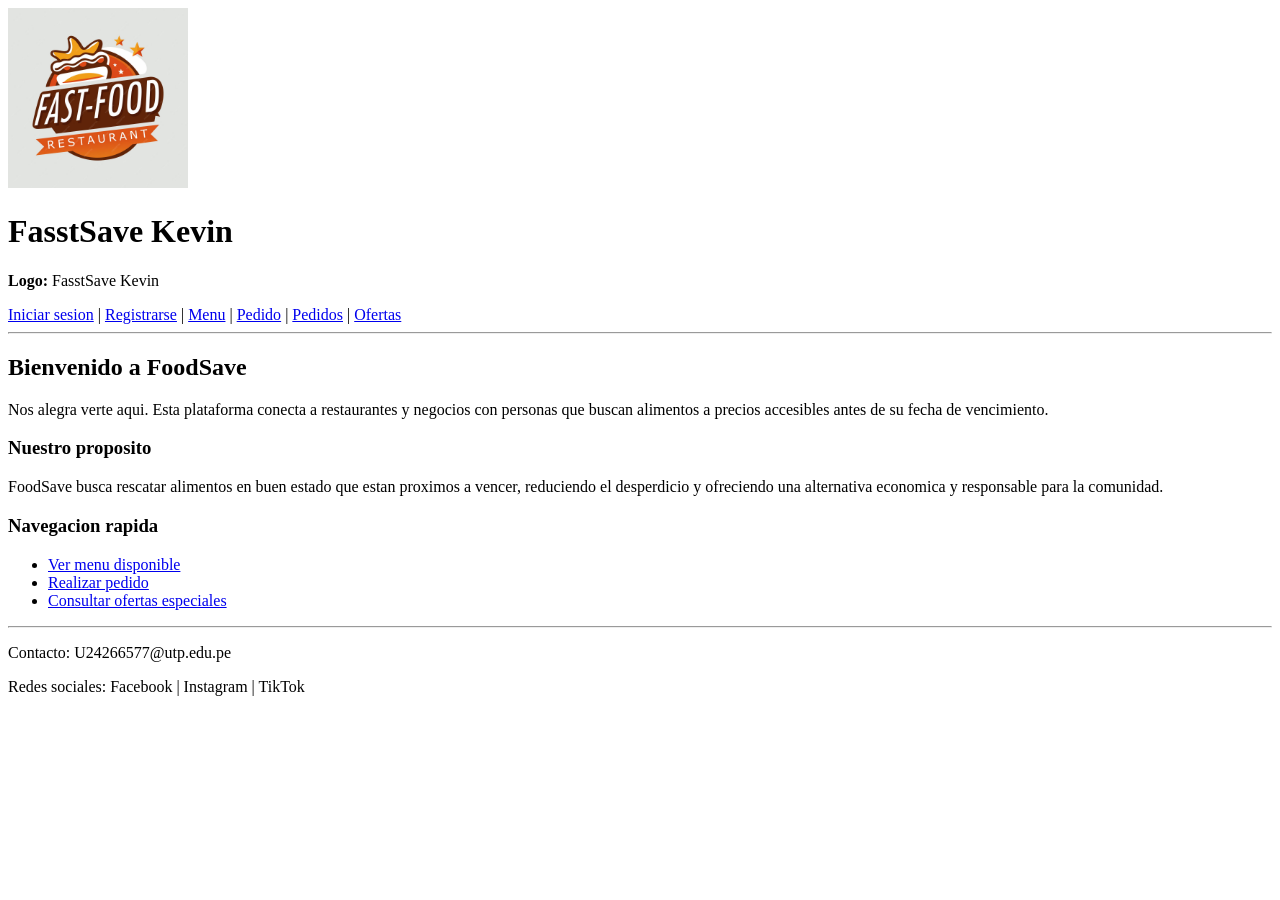
==== index.html @ 4fd83e37 "Subida de Avance de Proyecto Final 1" ====
<!DOCTYPE html>
<html lang="es">
<head>
  <meta charset="UTF-8">
  <meta name="viewport" content="width=device-width, initial-scale=1.0">
  <title>FoodSave - Inicio</title>
</head>
<body>
  <header>
    <img src="image.png" alt="Logo FasstSave Kevin" width="180">
    <h1>FasstSave Kevin</h1>
    <p><strong>Logo:</strong> FasstSave Kevin</p>
    <nav>
      <a href="login.html">Iniciar sesion</a> |
      <a href="registrar.html">Registrarse</a> |
      <a href="menu.html">Menu</a> |
      <a href="form_pedido.html">Pedido</a> |
      <a href="pedidos.html">Pedidos</a> |
      <a href="ofertas.html">Ofertas</a>
    </nav>
    <hr>
  </header>

  <main>
    <h2>Bienvenido a FoodSave</h2>
    <p>Nos alegra verte aqui. Esta plataforma conecta a restaurantes y negocios con personas que buscan alimentos a precios accesibles antes de su fecha de vencimiento.</p>

    <h3>Nuestro proposito</h3>
    <p>FoodSave busca rescatar alimentos en buen estado que estan proximos a vencer, reduciendo el desperdicio y ofreciendo una alternativa economica y responsable para la comunidad.</p>

    <h3>Navegacion rapida</h3>
    <ul>
      <li><a href="menu.html">Ver menu disponible</a></li>
      <li><a href="form_pedido.html">Realizar pedido</a></li>
      <li><a href="ofertas.html">Consultar ofertas especiales</a></li>
    </ul>
  </main>

  <footer>
    <hr>
    <p>Contacto: U24266577@utp.edu.pe</p>
    <p>Redes sociales: Facebook | Instagram | TikTok</p>
  </footer>
</body>
</html>
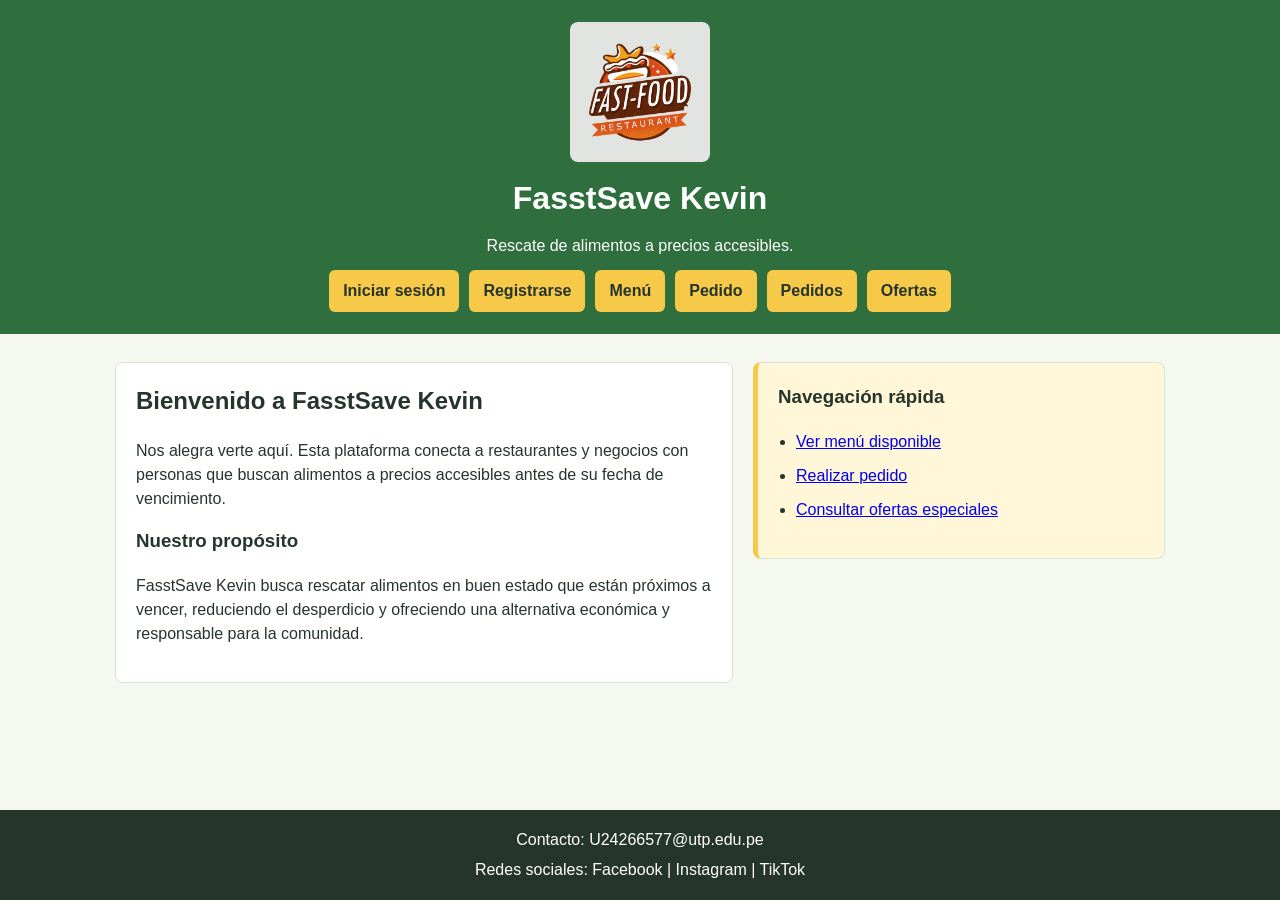
==== commit ce4ead51: "Add files via upload" ====
--- a/index.html
+++ b/index.html
@@ -3,41 +3,44 @@
 <head>
   <meta charset="UTF-8">
   <meta name="viewport" content="width=device-width, initial-scale=1.0">
-  <title>FoodSave - Inicio</title>
+  <title>FasstSave Kevin - Inicio</title>
+  <link rel="stylesheet" href="styles.css">
 </head>
 <body>
   <header>
-    <img src="image.png" alt="Logo FasstSave Kevin" width="180">
+    <img src="image.png" alt="Logo FasstSave Kevin">
     <h1>FasstSave Kevin</h1>
-    <p><strong>Logo:</strong> FasstSave Kevin</p>
+    <p>Rescate de alimentos a precios accesibles.</p>
     <nav>
-      <a href="login.html">Iniciar sesion</a> |
-      <a href="registrar.html">Registrarse</a> |
-      <a href="menu.html">Menu</a> |
-      <a href="form_pedido.html">Pedido</a> |
-      <a href="pedidos.html">Pedidos</a> |
+      <a href="login.html">Iniciar sesión</a>
+      <a href="registrar.html">Registrarse</a>
+      <a href="menu.html">Menú</a>
+      <a href="form_pedido.html">Pedido</a>
+      <a href="pedidos.html">Pedidos</a>
       <a href="ofertas.html">Ofertas</a>
     </nav>
-    <hr>
   </header>
 
-  <main>
-    <h2>Bienvenido a FoodSave</h2>
-    <p>Nos alegra verte aqui. Esta plataforma conecta a restaurantes y negocios con personas que buscan alimentos a precios accesibles antes de su fecha de vencimiento.</p>
+  <main class="grid-dos">
+    <div class="tarjeta">
+      <h2>Bienvenido a FasstSave Kevin</h2>
+      <p>Nos alegra verte aquí. Esta plataforma conecta a restaurantes y negocios con personas que buscan alimentos a precios accesibles antes de su fecha de vencimiento.</p>
 
-    <h3>Nuestro proposito</h3>
-    <p>FoodSave busca rescatar alimentos en buen estado que estan proximos a vencer, reduciendo el desperdicio y ofreciendo una alternativa economica y responsable para la comunidad.</p>
+      <h3>Nuestro propósito</h3>
+      <p>FasstSave Kevin busca rescatar alimentos en buen estado que están próximos a vencer, reduciendo el desperdicio y ofreciendo una alternativa económica y responsable para la comunidad.</p>
+    </div>
 
-    <h3>Navegacion rapida</h3>
-    <ul>
-      <li><a href="menu.html">Ver menu disponible</a></li>
-      <li><a href="form_pedido.html">Realizar pedido</a></li>
-      <li><a href="ofertas.html">Consultar ofertas especiales</a></li>
-    </ul>
+    <div class="tarjeta nota">
+      <h3>Navegación rápida</h3>
+      <ul class="lista-rapida">
+        <li><a href="menu.html">Ver menú disponible</a></li>
+        <li><a href="form_pedido.html">Realizar pedido</a></li>
+        <li><a href="ofertas.html">Consultar ofertas especiales</a></li>
+      </ul>
+    </div>
   </main>
 
   <footer>
-    <hr>
     <p>Contacto: U24266577@utp.edu.pe</p>
     <p>Redes sociales: Facebook | Instagram | TikTok</p>
   </footer>
--- a/styles.css
+++ b/styles.css
@@ -0,0 +1,245 @@
+body {
+  margin: 0;
+  font-family: Arial, Helvetica, sans-serif;
+  background: #f4f8f1;
+  color: #26352b;
+  line-height: 1.5;
+  min-height: 100vh;
+  display: grid;
+  grid-template-areas:
+    "header"
+    "content"
+    "footer";
+  grid-template-rows: auto 1fr auto;
+}
+
+
+
+
+header {
+  grid-area: header;
+  display: flex;
+  flex-direction: column;
+  align-items: center;
+  gap: 12px;
+  padding: 22px 16px;
+  background: #2f6f3e;
+  color: white;
+  text-align: center;
+}
+
+h1,
+h2,
+h3,
+p {
+  margin-top: 0;
+}
+
+header h1 {
+  margin-bottom: 0;
+  font-size: 2rem;
+}
+
+header p,
+header h2 {
+  margin-bottom: 0;
+}
+
+header img {
+  width: 140px;
+  border-radius: 8px;
+}
+
+nav {
+  display: flex;
+  flex-wrap: wrap;
+  justify-content: center;
+  gap: 10px;
+}
+
+
+
+
+nav a,
+.boton,
+button {
+  display: inline-block;
+  padding: 9px 14px;
+  border-radius: 6px;
+  background: #f7c948;
+  color: #26352b;
+  text-decoration: none;
+  font-weight: bold;
+  border: none;
+  cursor: pointer;
+  transition: background 0.3s ease, transform 0.3s ease;
+}
+
+nav a:hover,
+.boton:hover,
+button:hover {
+  background: #ffe08a;
+  transform: translateY(-2px);
+}
+
+main {
+  grid-area: content;
+  width: 92%;
+  max-width: 1050px;
+  margin: 28px auto;
+  display: grid;
+  gap: 20px;
+  animation: aparecer 0.8s ease;
+}
+
+.grid-dos {
+  grid-template-columns: 1.2fr 0.8fr;
+  align-items: start;
+}
+
+.tarjeta {
+  background: white;
+  border: 1px solid #d8e5d4;
+  border-radius: 8px;
+  padding: 20px;
+  transition: transform 0.3s ease;
+}
+
+.tarjeta:hover {
+  transform: translateY(-3px);
+}
+
+.lista-rapida {
+  display: grid;
+  gap: 10px;
+  padding-left: 18px;
+}
+
+
+
+
+
+.tabla-contenedor {
+  width: 100%;
+}
+
+table {
+  width: 100%;
+  border-collapse: collapse;
+  background: white;
+}
+
+th,
+td {
+  padding: 12px;
+  border: 1px solid #c9d9c2;
+  text-align: left;
+}
+
+th {
+  background: #2f6f3e;
+  color: white;
+}
+
+tr {
+  transition: background 0.3s ease;
+}
+
+tr:hover {
+  background: #eef7ea;
+}
+
+form {
+  display: grid;
+  gap: 14px;
+}
+
+label {
+  font-weight: bold;
+}
+
+input,
+select {
+  width: 96%;
+  padding: 10px;
+  border: 1px solid #b8cbb2;
+  border-radius: 6px;
+  font-size: 1rem;
+}
+
+input:focus,
+select:focus {
+  background: #f4f8f1;
+}
+
+.acciones {
+  display: flex;
+  flex-wrap: wrap;
+  gap: 10px;
+  align-items: center;
+}
+
+.nota {
+  background: #fff7d7;
+  border-left: 5px solid #f7c948;
+}
+
+
+
+
+
+
+footer {
+  grid-area: footer;
+  display: grid;
+  gap: 6px;
+  padding: 18px;
+  background: #26352b;
+  color: white;
+  text-align: center;
+}
+
+footer p {
+  margin: 0;
+}
+
+footer a {
+  color: #f7c948;
+}
+
+@keyframes aparecer {
+  from {
+    opacity: 0;
+    transform: translateY(12px);
+  }
+
+  to {
+    opacity: 1;
+    transform: translateY(0);
+  }
+}
+
+@media (max-width: 700px) {
+  header h1 {
+    font-size: 1.6rem;
+  }
+
+  .grid-dos {
+    grid-template-columns: 1fr;
+  }
+
+  nav {
+    flex-direction: column;
+    width: 100%;
+  }
+
+  nav a {
+    width: 100%;
+  }
+
+  th,
+  td {
+    padding: 10px;
+    font-size: 0.92rem;
+  }
+}
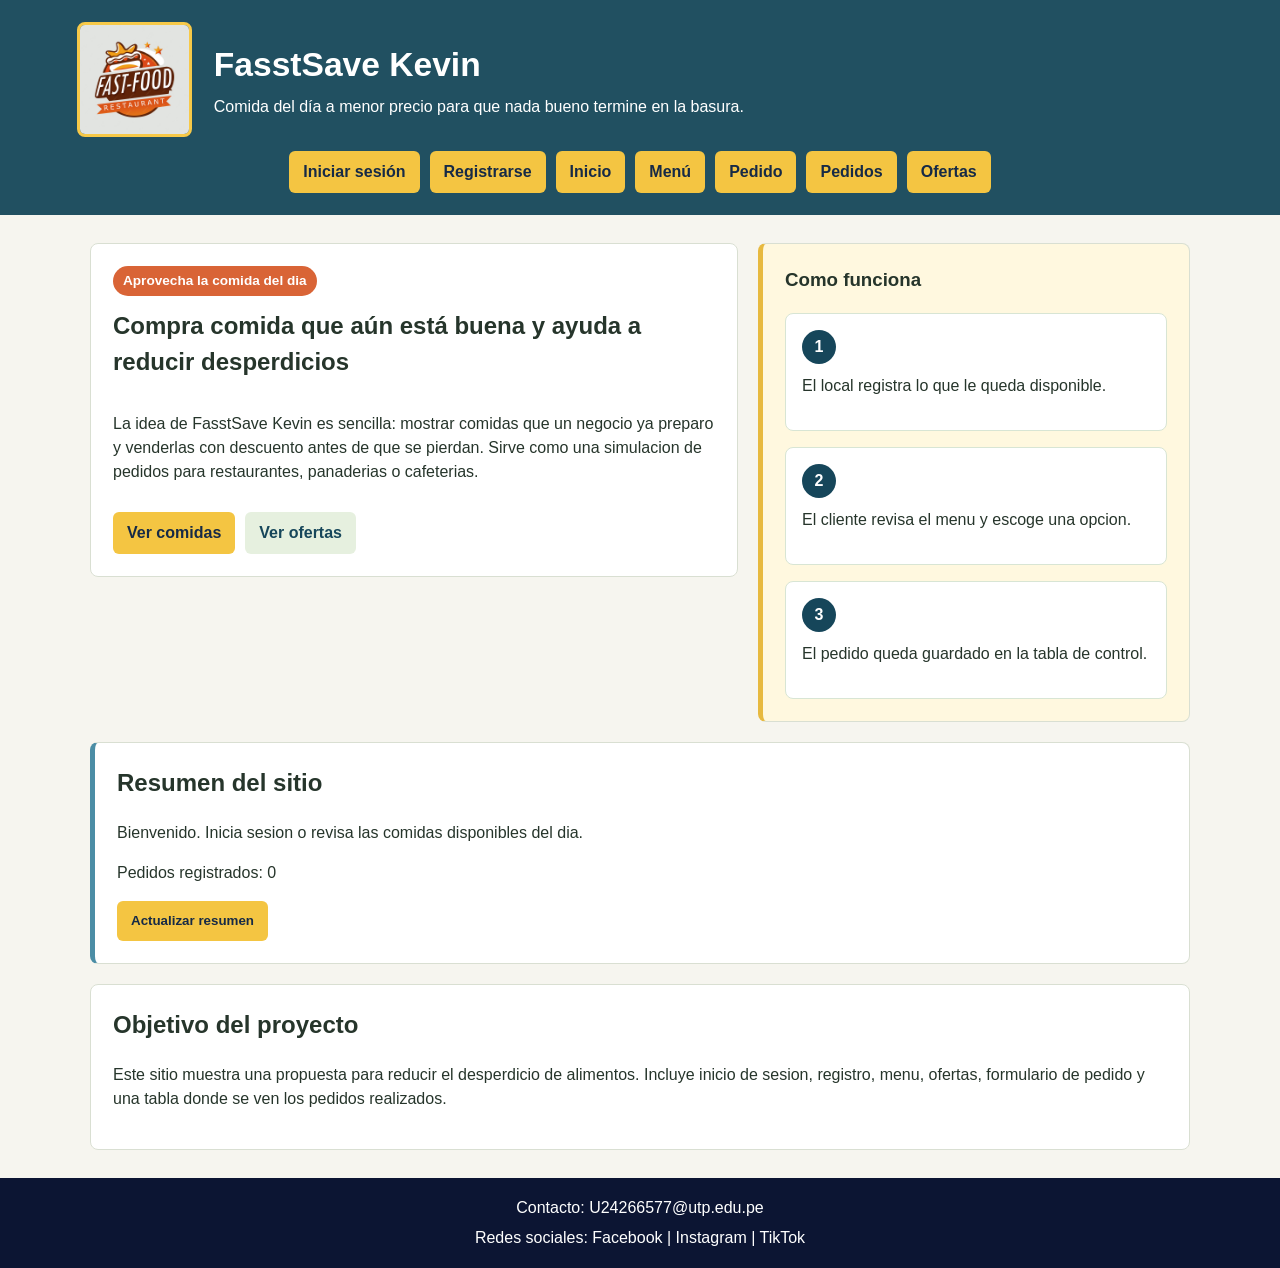
==== commit 5bddf849: "Avance de proyecto 3" ====
--- a/index.html
+++ b/index.html
@@ -1,4 +1,4 @@
-<!DOCTYPE html>
+﻿<!DOCTYPE html>
 <html lang="es">
 <head>
   <meta charset="UTF-8">
@@ -9,11 +9,14 @@
 <body>
   <header>
     <img src="image.png" alt="Logo FasstSave Kevin">
-    <h1>FasstSave Kevin</h1>
-    <p>Rescate de alimentos a precios accesibles.</p>
+    <div class="encabezado-texto">
+      <h1>FasstSave Kevin</h1>
+      <p>Comida del día a menor precio para que nada bueno termine en la basura.</p>
+    </div>
     <nav>
       <a href="login.html">Iniciar sesión</a>
       <a href="registrar.html">Registrarse</a>
+      <a href="index.html">Inicio</a>
       <a href="menu.html">Menú</a>
       <a href="form_pedido.html">Pedido</a>
       <a href="pedidos.html">Pedidos</a>
@@ -21,28 +24,55 @@
     </nav>
   </header>
 
-  <main class="grid-dos">
-    <div class="tarjeta">
-      <h2>Bienvenido a FasstSave Kevin</h2>
-      <p>Nos alegra verte aquí. Esta plataforma conecta a restaurantes y negocios con personas que buscan alimentos a precios accesibles antes de su fecha de vencimiento.</p>
+  <main class="pagina-inicio grid-dos">
+    <section class="tarjeta tarjeta-principal">
+      <span class="etiqueta">Aprovecha la comida del dia</span>
+      <h2>Compra comida que aún está buena y ayuda a reducir desperdicios</h2>
+      <p>La idea de FasstSave Kevin es sencilla: mostrar comidas que un negocio ya preparo y venderlas con descuento antes de que se pierdan. Sirve como una simulacion de pedidos para restaurantes, panaderias o cafeterias.</p>
+      <div class="acciones">
+        <a class="boton" href="menu.html">Ver comidas</a>
+        <a class="boton secundario" href="ofertas.html">Ver ofertas</a>
+      </div>
+    </section>
 
-      <h3>Nuestro propósito</h3>
-      <p>FasstSave Kevin busca rescatar alimentos en buen estado que están próximos a vencer, reduciendo el desperdicio y ofreciendo una alternativa económica y responsable para la comunidad.</p>
-    </div>
+    <section class="tarjeta nota">
+      <h3>Como funciona</h3>
+      <div class="pasos">
+        <article>
+          <strong>1</strong>
+          <p>El local registra lo que le queda disponible.</p>
+        </article>
+        <article>
+          <strong>2</strong>
+          <p>El cliente revisa el menu y escoge una opcion.</p>
+        </article>
+        <article>
+          <strong>3</strong>
+          <p>El pedido queda guardado en la tabla de control.</p>
+        </article>
+      </div>
+    </section>
 
-    <div class="tarjeta nota">
-      <h3>Navegación rápida</h3>
-      <ul class="lista-rapida">
-        <li><a href="menu.html">Ver menú disponible</a></li>
-        <li><a href="form_pedido.html">Realizar pedido</a></li>
-        <li><a href="ofertas.html">Consultar ofertas especiales</a></li>
-      </ul>
-    </div>
+    <section class="tarjeta panel-js ancho-completo">
+      <h2>Resumen del sitio</h2>
+      <p id="saludo-usuario">El usuario puede revisar comidas, completar un pedido simulado y consultar la tabla de pedidos realizados.</p>
+      <p id="contador-rescate">La propuesta se enfoca en aprovechar alimentos disponibles antes de que se desperdicien.</p>
+      <button id="actualizar-resumen" type="button">Actualizar resumen</button>
+    </section>
+
+    <section class="tarjeta ancho-completo">
+      <h2>Objetivo del proyecto</h2>
+      <p>Este sitio muestra una propuesta para reducir el desperdicio de alimentos. Incluye inicio de sesion, registro, menu, ofertas, formulario de pedido y una tabla donde se ven los pedidos realizados.</p>
+    </section>
   </main>
 
   <footer>
     <p>Contacto: U24266577@utp.edu.pe</p>
     <p>Redes sociales: Facebook | Instagram | TikTok</p>
   </footer>
+  <script src="app.js"></script>
 </body>
 </html>
+
+
+
--- a/styles.css
+++ b/styles.css
@@ -1,7 +1,16 @@
+﻿/* Estilos generales de mi pagina */
+* {
+  box-sizing: border-box;
+}
+
+@view-transition {
+  navigation: auto;
+}
+
 body {
   margin: 0;
   font-family: Arial, Helvetica, sans-serif;
-  background: #f4f8f1;
+  background: #f6f5ef;
   color: #26352b;
   line-height: 1.5;
   min-height: 100vh;
@@ -11,21 +20,7 @@
     "content"
     "footer";
   grid-template-rows: auto 1fr auto;
-}
-
-
-
-
-header {
-  grid-area: header;
-  display: flex;
-  flex-direction: column;
-  align-items: center;
-  gap: 12px;
-  padding: 22px 16px;
-  background: #2f6f3e;
-  color: white;
-  text-align: center;
+  animation: desvanecer-pagina 0.45s ease both;
 }
 
 h1,
@@ -35,96 +30,352 @@
   margin-top: 0;
 }
 
+main {
+  grid-area: content;
+  width: 92%;
+  max-width: 1100px;
+  margin: 28px auto;
+  display: grid;
+  gap: 20px;
+  animation: entrada-suave 0.5s ease both;
+}
+
+/* Encabezado y menu de navegacion */
+header {
+  grid-area: header;
+  display: grid;
+  grid-template-columns: auto 1fr;
+  gap: 14px 22px;
+  align-items: center;
+  padding: 22px 6%;
+  background: #215061;
+  color: white;
+}
+
+header img {
+  width: 115px;
+  border: 3px solid #f7c948;
+  border-radius: 8px;
+  background: white;
+}
+
 header h1 {
   margin-bottom: 0;
-  font-size: 2rem;
-}
-
-header p,
-header h2 {
+  font-size: 2.1rem;
+}
+
+header p {
   margin-bottom: 0;
 }
 
-header img {
-  width: 140px;
-  border-radius: 8px;
+.encabezado-texto {
+  display: grid;
+  gap: 4px;
 }
 
 nav {
+  grid-column: 1 / -1;
   display: flex;
   flex-wrap: wrap;
   justify-content: center;
   gap: 10px;
 }
 
-
-
-
+.menu-toggle {
+  display: none;
+  justify-self: end;
+  min-width: 44px;
+  font-size: 1.2rem;
+}
+
+/* Botones */
 nav a,
 .boton,
 button {
-  display: inline-block;
+  display: inline-flex;
+  align-items: center;
+  justify-content: center;
+  min-height: 40px;
   padding: 9px 14px;
+  border: none;
   border-radius: 6px;
-  background: #f7c948;
-  color: #26352b;
+  background: #f4c542;
+  color: #162a46;
+  font-weight: bold;
   text-decoration: none;
-  font-weight: bold;
-  border: none;
   cursor: pointer;
-  transition: background 0.3s ease, transform 0.3s ease;
+  animation: flotar-boton 2.8s ease-in-out infinite;
+  transition: background 0.2s ease, transform 0.2s ease, box-shadow 0.2s ease, opacity 0.2s ease;
 }
 
 nav a:hover,
 .boton:hover,
 button:hover {
   background: #ffe08a;
-  transform: translateY(-2px);
-}
-
-main {
-  grid-area: content;
-  width: 92%;
-  max-width: 1050px;
-  margin: 28px auto;
-  display: grid;
-  gap: 20px;
-  animation: aparecer 0.8s ease;
-}
-
+  opacity: 0.94;
+  transform: translateY(-3px);
+  box-shadow: 0 0 12px rgba(244, 197, 66, 0.65), 0 6px 14px rgba(12, 21, 51, 0.16);
+}
+
+.boton.secundario {
+  background: #e6f0df;
+  color: #16465a;
+}
+
+/* todo lo que se vuelve a utilizar para todas las paginas */
 .grid-dos {
   grid-template-columns: 1.2fr 0.8fr;
   align-items: start;
 }
 
+.pagina-form {
+  grid-template-columns: minmax(280px, 1fr) minmax(240px, 0.7fr);
+}
+
+.ancho-completo {
+  grid-column: 1 / -1;
+}
+
 .tarjeta {
+  padding: 22px;
+  border: 1px solid #d9dfd2;
+  border-radius: 8px;
   background: white;
+  transition: opacity 0.2s ease, transform 0.2s ease, border-color 0.2s ease, box-shadow 0.2s ease;
+}
+
+.tarjeta:hover,
+.producto:hover,
+.oferta:hover {
+  opacity: 0.97;
+  transform: translateY(-5px);
+  border-color: #c4d0bc;
+  box-shadow: 0 6px 16px rgba(38, 53, 43, 0.08);
+}
+
+.nota {
+  border-left: 5px solid #e7b93f;
+  background: #fff8df;
+}
+
+.mensaje {
+  margin: 8px 0 0;
+  padding: 10px;
+  border-radius: 6px;
+  background: #eef7ea;
+  color: #26352b;
+  font-weight: bold;
+}
+
+.mensaje.error {
+  background: #ffe1df;
+  color: #9c1c12;
+}
+
+.mensaje.exito {
+  background: #d8f3dc;
+  color: #1b6b34;
+}
+
+.campo-error {
+  border-color: #d64232;
+  background: #fff5f4;
+}
+
+.acciones {
+  display: flex;
+  flex-wrap: wrap;
+  gap: 10px;
+  align-items: center;
+}
+
+.etiqueta,
+.descuento,
+.estado {
+  display: inline-flex;
+  width: fit-content;
+  padding: 5px 10px;
+  border-radius: 999px;
+  font-size: 0.85rem;
+  font-weight: bold;
+}
+
+.etiqueta,
+.descuento {
+  background: #d96436;
+  color: white;
+}
+
+.precio {
+  display: flex;
+  flex-wrap: wrap;
+  gap: 10px;
+  align-items: center;
+}
+
+.precio strong {
+  color: #e9551c;
+  font-size: 1.25rem;
+}
+
+/* Inicio */
+.pagina-inicio .tarjeta-principal {
+  display: grid;
+  gap: 12px;
+  min-height: 270px;
+  align-content: center;
+  animation: levantar 0.55s ease both;
+}
+
+.pagina-inicio .panel-js {
+  border-left: 5px solid #4b8da5;
+}
+
+.pasos {
+  display: grid;
+  gap: 16px;
+}
+
+.pasos article {
+  display: grid;
+  gap: 10px;
+  padding: 16px;
   border: 1px solid #d8e5d4;
   border-radius: 8px;
-  padding: 20px;
-  transition: transform 0.3s ease;
-}
-
-.tarjeta:hover {
-  transform: translateY(-3px);
-}
-
-.lista-rapida {
+  background: white;
+  transition: opacity 0.2s ease, transform 0.2s ease, border-color 0.2s ease, box-shadow 0.2s ease;
+}
+
+.pasos strong {
+  display: grid;
+  place-items: center;
+  width: 34px;
+  height: 34px;
+  border-radius: 50%;
+  background: #16465a;
+  color: white;
+}
+
+/* Logear */
+.pagina-login .tarjeta {
+  animation: levantar 0.55s ease both;
+}
+
+/* Registrar  */
+.pagina-registro .tarjeta {
+  animation: levantar 0.55s ease both;
+}
+
+/*  Menu de Comidas */
+.pagina-menu {
+  grid-template-columns: 1fr;
+}
+
+.pagina-menu .producto {
+  animation: entrada-suave 0.55s ease both;
+}
+
+.pagina-menu .producto:nth-child(2) {
+  animation-delay: 0.08s;
+}
+
+.pagina-menu .producto:nth-child(3) {
+  animation-delay: 0.16s;
+}
+
+.pagina-menu .producto:nth-child(4) {
+  animation-delay: 0.24s;
+}
+
+.menu-grid {
+  display: grid;
+  gap: 16px;
+  grid-template-columns: repeat(4, minmax(0, 1fr));
+}
+
+.producto {
+  display: grid;
+  gap: 10px;
+  padding: 16px;
+  border: 1px solid #d8e5d4;
+  border-radius: 8px;
+  background: white;
+  transition: opacity 0.2s ease, transform 0.2s ease, border-color 0.2s ease, box-shadow 0.2s ease;
+}
+
+.imagen-producto {
+  width: 100%;
+  height: 150px;
+  object-fit: cover;
+  border: 1px solid #d8e5d4;
+  border-radius: 8px;
+}
+
+.imagen-producto:hover {
+  opacity: 0.92;
+  box-shadow: 0 4px 12px rgba(33, 80, 97, 0.14);
+}
+
+/* Formulario de Pedido */
+.pagina-pedido .tarjeta {
+  animation: levantar 0.55s ease both;
+}
+
+form {
+  display: grid;
+  gap: 14px;
+}
+
+form div {
+  display: grid;
+  gap: 6px;
+}
+
+label {
+  font-weight: bold;
+}
+
+input,
+select {
+  width: 100%;
+  padding: 10px;
+  border: 1px solid #b8cbb2;
+  border-radius: 6px;
+  font-size: 1rem;
+  transition: border-color 0.3s ease, box-shadow 0.3s ease, background 0.3s ease;
+}
+
+input:focus,
+select:focus {
+  outline: none;
+  background: #f4f8f1;
+  border-color: #f7c948;
+  box-shadow: 0 0 0 3px rgba(247, 201, 72, 0.25);
+}
+
+.resumen-pedido ul {
   display: grid;
   gap: 10px;
   padding-left: 18px;
 }
 
-
-
-
+/* Tabla de Pedidos */
+.pagina-tabla {
+  grid-template-columns: 1fr;
+}
+
+.pagina-tabla table {
+  animation: entrada-suave 0.55s ease both;
+}
 
 .tabla-contenedor {
   width: 100%;
+  overflow-x: auto;
 }
 
 table {
   width: 100%;
+  min-width: 720px;
   border-collapse: collapse;
   background: white;
 }
@@ -137,64 +388,83 @@
 }
 
 th {
-  background: #2f6f3e;
+  background: #16465a;
   color: white;
 }
 
 tr {
-  transition: background 0.3s ease;
+  transition: background 0.2s ease;
 }
 
 tr:hover {
   background: #eef7ea;
 }
 
-form {
-  display: grid;
-  gap: 14px;
-}
-
-label {
-  font-weight: bold;
-}
-
-input,
-select {
-  width: 96%;
-  padding: 10px;
-  border: 1px solid #b8cbb2;
-  border-radius: 6px;
-  font-size: 1rem;
-}
-
-input:focus,
-select:focus {
-  background: #f4f8f1;
-}
-
-.acciones {
-  display: flex;
-  flex-wrap: wrap;
-  gap: 10px;
-  align-items: center;
-}
-
-.nota {
-  background: #fff7d7;
-  border-left: 5px solid #f7c948;
-}
-
-
-
-
-
-
+.estado.enviado {
+  background: #d8f3dc;
+  color: #1b6b34;
+}
+
+.estado.proceso {
+  background: #fff1bd;
+  color: #8a6200;
+}
+
+.estado.preparando {
+  background: #dceeff;
+  color: #16465a;
+}
+
+/* Pagina Ofertas Especiales */
+.pagina-ofertas .tarjeta {
+  animation: levantar 0.55s ease both;
+}
+
+.ofertas-grid {
+  display: grid;
+  gap: 16px;
+  grid-template-columns: repeat(2, minmax(0, 1fr));
+}
+
+.oferta {
+  display: grid;
+  gap: 10px;
+  padding: 16px;
+  border: 1px solid #d8e5d4;
+  border-radius: 8px;
+  background: white;
+  transition: opacity 0.2s ease, transform 0.2s ease, border-color 0.2s ease, box-shadow 0.2s ease;
+}
+
+.oferta.destacada {
+  grid-column: 1 / -1;
+  background: #fff8df;
+}
+
+.imagen-oferta {
+  width: 100%;
+  height: 150px;
+  object-fit: cover;
+  border: 1px solid #d8e5d4;
+  border-radius: 8px;
+}
+
+.imagen-oferta:hover {
+  opacity: 0.92;
+  box-shadow: 0 4px 12px rgba(33, 80, 97, 0.14);
+}
+
+.oferta.destacada .imagen-oferta {
+  height: 190px;
+}
+
+/* parte baja de las paginas generales */
 footer {
   grid-area: footer;
   display: grid;
   gap: 6px;
   padding: 18px;
-  background: #26352b;
+  background: #0c1533;
   color: white;
   text-align: center;
 }
@@ -207,10 +477,11 @@
   color: #f7c948;
 }
 
-@keyframes aparecer {
+/* Animaciones generales que agregue */
+@keyframes entrada-suave {
   from {
     opacity: 0;
-    transform: translateY(12px);
+    transform: translateY(10px);
   }
 
   to {
@@ -219,21 +490,87 @@
   }
 }
 
+@keyframes desvanecer-pagina {
+  from {
+    opacity: 0;
+  }
+
+  to {
+    opacity: 1;
+  }
+}
+
+@keyframes levantar {
+  from {
+    opacity: 0;
+    transform: translateY(16px);
+  }
+
+  to {
+    opacity: 1;
+    transform: translateY(0);
+  }
+}
+
+@keyframes flotar-boton {
+  0% {
+    transform: translateY(0);
+  }
+
+  50% {
+    transform: translateY(-3px);
+  }
+
+  100% {
+    transform: translateY(0);
+  }
+}
+
+/* Diseno responsive */
+@media (max-width: 900px) {
+  .menu-grid,
+  .ofertas-grid,
+  .grid-dos,
+  .pagina-form {
+    grid-template-columns: 1fr 1fr;
+  }
+}
+
 @media (max-width: 700px) {
+  header {
+    grid-template-columns: 1fr;
+    justify-items: center;
+    text-align: center;
+  }
+
   header h1 {
     font-size: 1.6rem;
   }
 
-  .grid-dos {
+  .grid-dos,
+  .pagina-form,
+  .menu-grid,
+  .ofertas-grid {
     grid-template-columns: 1fr;
   }
 
   nav {
+    display: none;
     flex-direction: column;
     width: 100%;
   }
 
-  nav a {
+  nav.abierto {
+    display: flex;
+  }
+
+  .menu-toggle {
+    display: inline-flex;
+  }
+
+  nav a,
+  .boton,
+  button {
     width: 100%;
   }
 
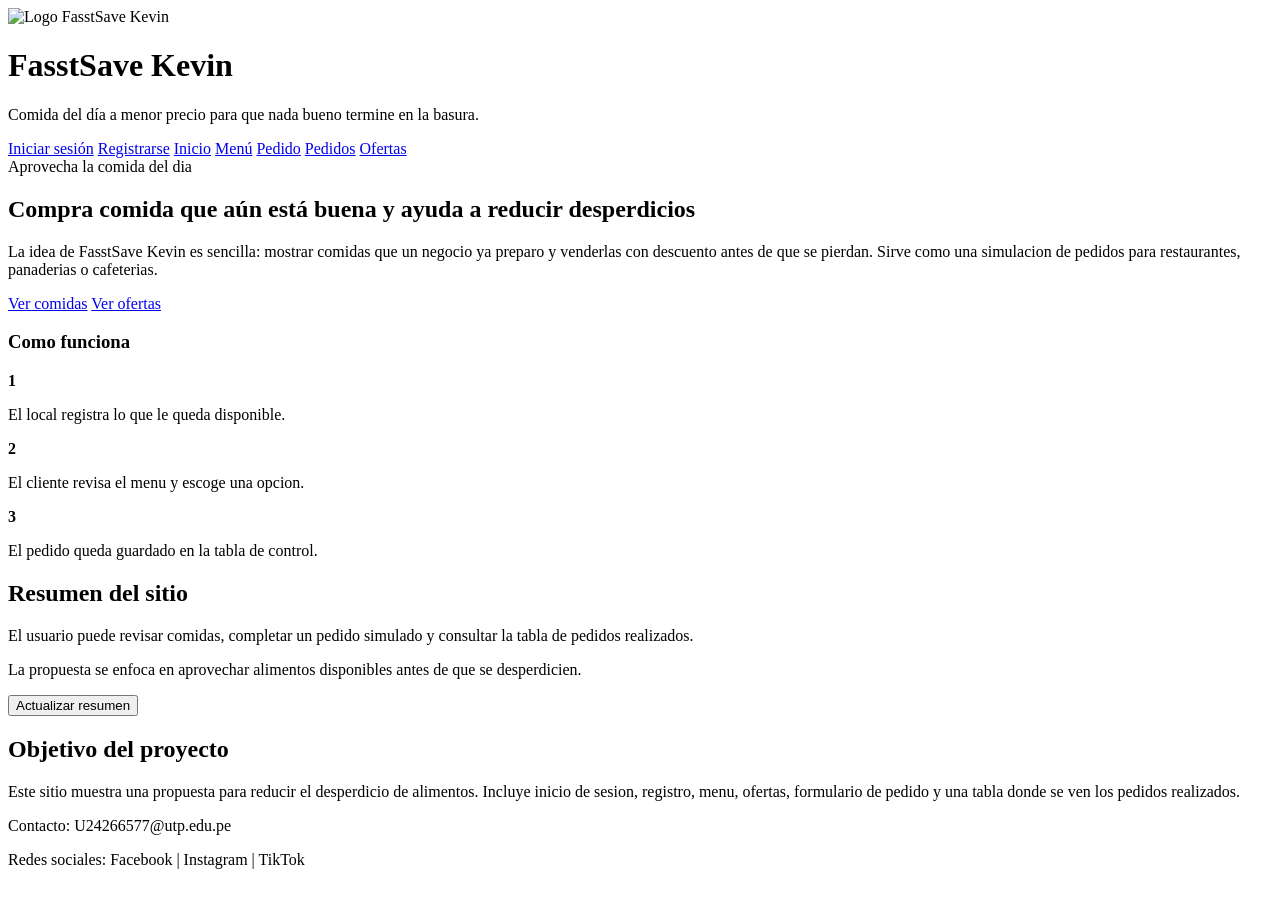
==== commit a5d9b6ff: "Proyecto Final" ====
--- a/index.html
+++ b/index.html
@@ -4,11 +4,13 @@
   <meta charset="UTF-8">
   <meta name="viewport" content="width=device-width, initial-scale=1.0">
   <title>FasstSave Kevin - Inicio</title>
-  <link rel="stylesheet" href="styles.css">
+  <link rel="stylesheet" href="css/general.css">
+  <link rel="stylesheet" href="css/index.css">
+  <link rel="stylesheet" href="css/responsive.css">
 </head>
 <body>
   <header>
-    <img src="image.png" alt="Logo FasstSave Kevin">
+    <img src="img/image.png" alt="Logo FasstSave Kevin">
     <div class="encabezado-texto">
       <h1>FasstSave Kevin</h1>
       <p>Comida del día a menor precio para que nada bueno termine en la basura.</p>
@@ -70,7 +72,8 @@
     <p>Contacto: U24266577@utp.edu.pe</p>
     <p>Redes sociales: Facebook | Instagram | TikTok</p>
   </footer>
-  <script src="app.js"></script>
+  <script src="js/app.js"></script>
+  <script src="js/index.js"></script>
 </body>
 </html>
 
